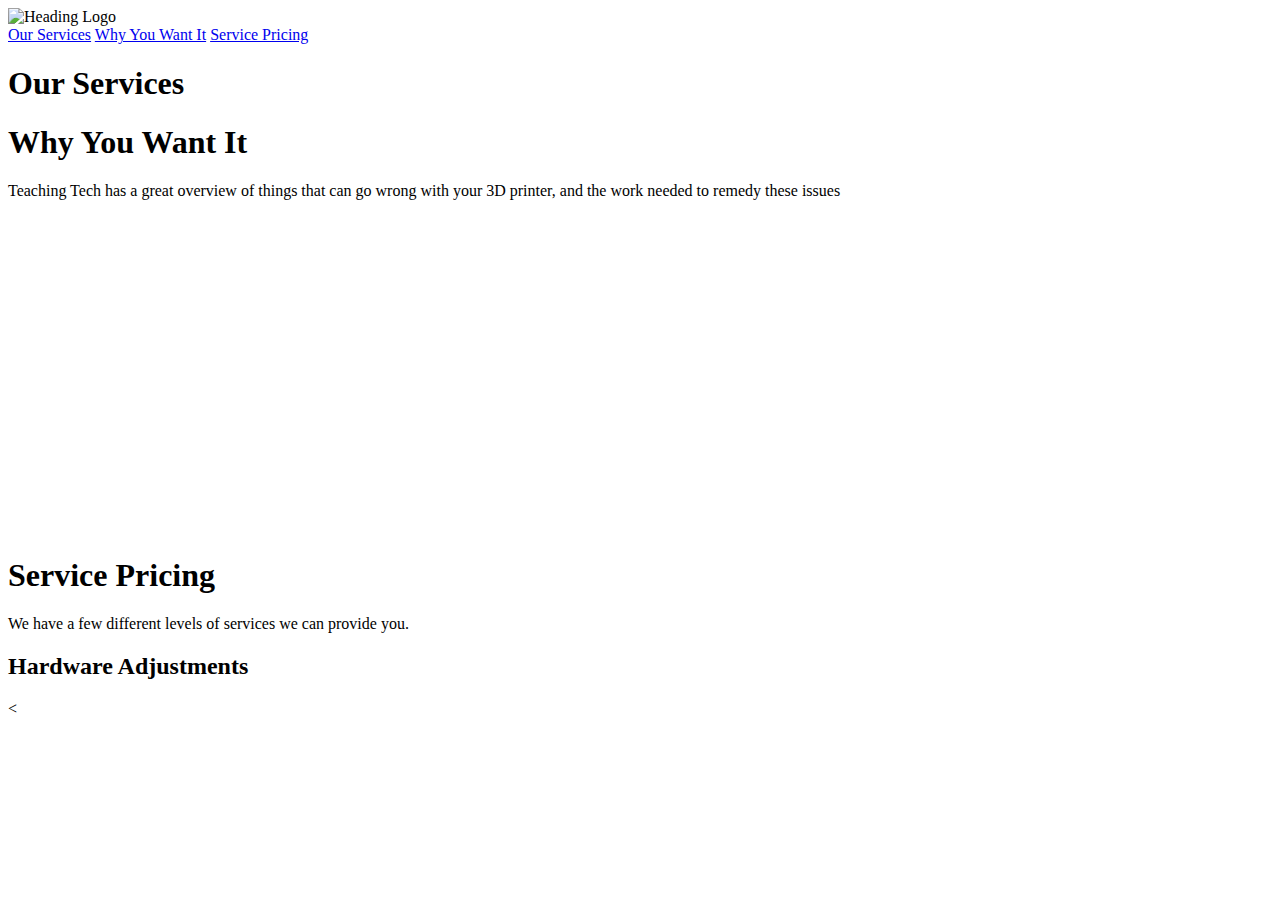
==== ProductLanding/index.html @ 0d1870fa "Initialized fCC Product page" ====
<!DOCTYPE html>
<html lang="en">
    <head>
        <title>Product Landing Page</title>
        <link href="./styles.css" rel="stylesheet">
        <meta name="content" content="width=device-width, initial-scale=1.0">
        <meta charset="utf-8">
    </head>

    <body>
        <header id="header">
            <img id="header-img" alt="Heading Logo" src="#">
            <nav id="nav-bar">
                <a class="nav-link" href="#services-card">Our Services</a>
                <a class="nav-link" href="#video-card">Why You Want It</a>
                <a class="nav-link" href="#pricing-card">Service Pricing</a>
            </nav>
        </header>

        <section id="services-card">
            <h1>Our Services</h1>
        </section>
        
        <section id="video-card">
            <h1>Why You Want It</h1>
            <p>Teaching Tech has a great overview of things that can go wrong with your 3D printer, and the work needed to remedy these issues</p>
            <iframe width="560" height="315" src="https://www.youtube.com/embed/3OHvAHbjWJA" title="YouTube video player" frameborder="0" allow="accelerometer; autoplay; clipboard-write; encrypted-media; gyroscope; picture-in-picture" allowfullscreen></iframe>
        </section>

        <secion id="pricing-card">
            <h1>Service Pricing</h1>
            <p>We have a few different levels of services we can provide you.</p>
            <div>
                <div>
                    <h2>Hardware Adjustments</h2>
                    <
                </div>
            </div>
        </secion>
    </body>
</html>
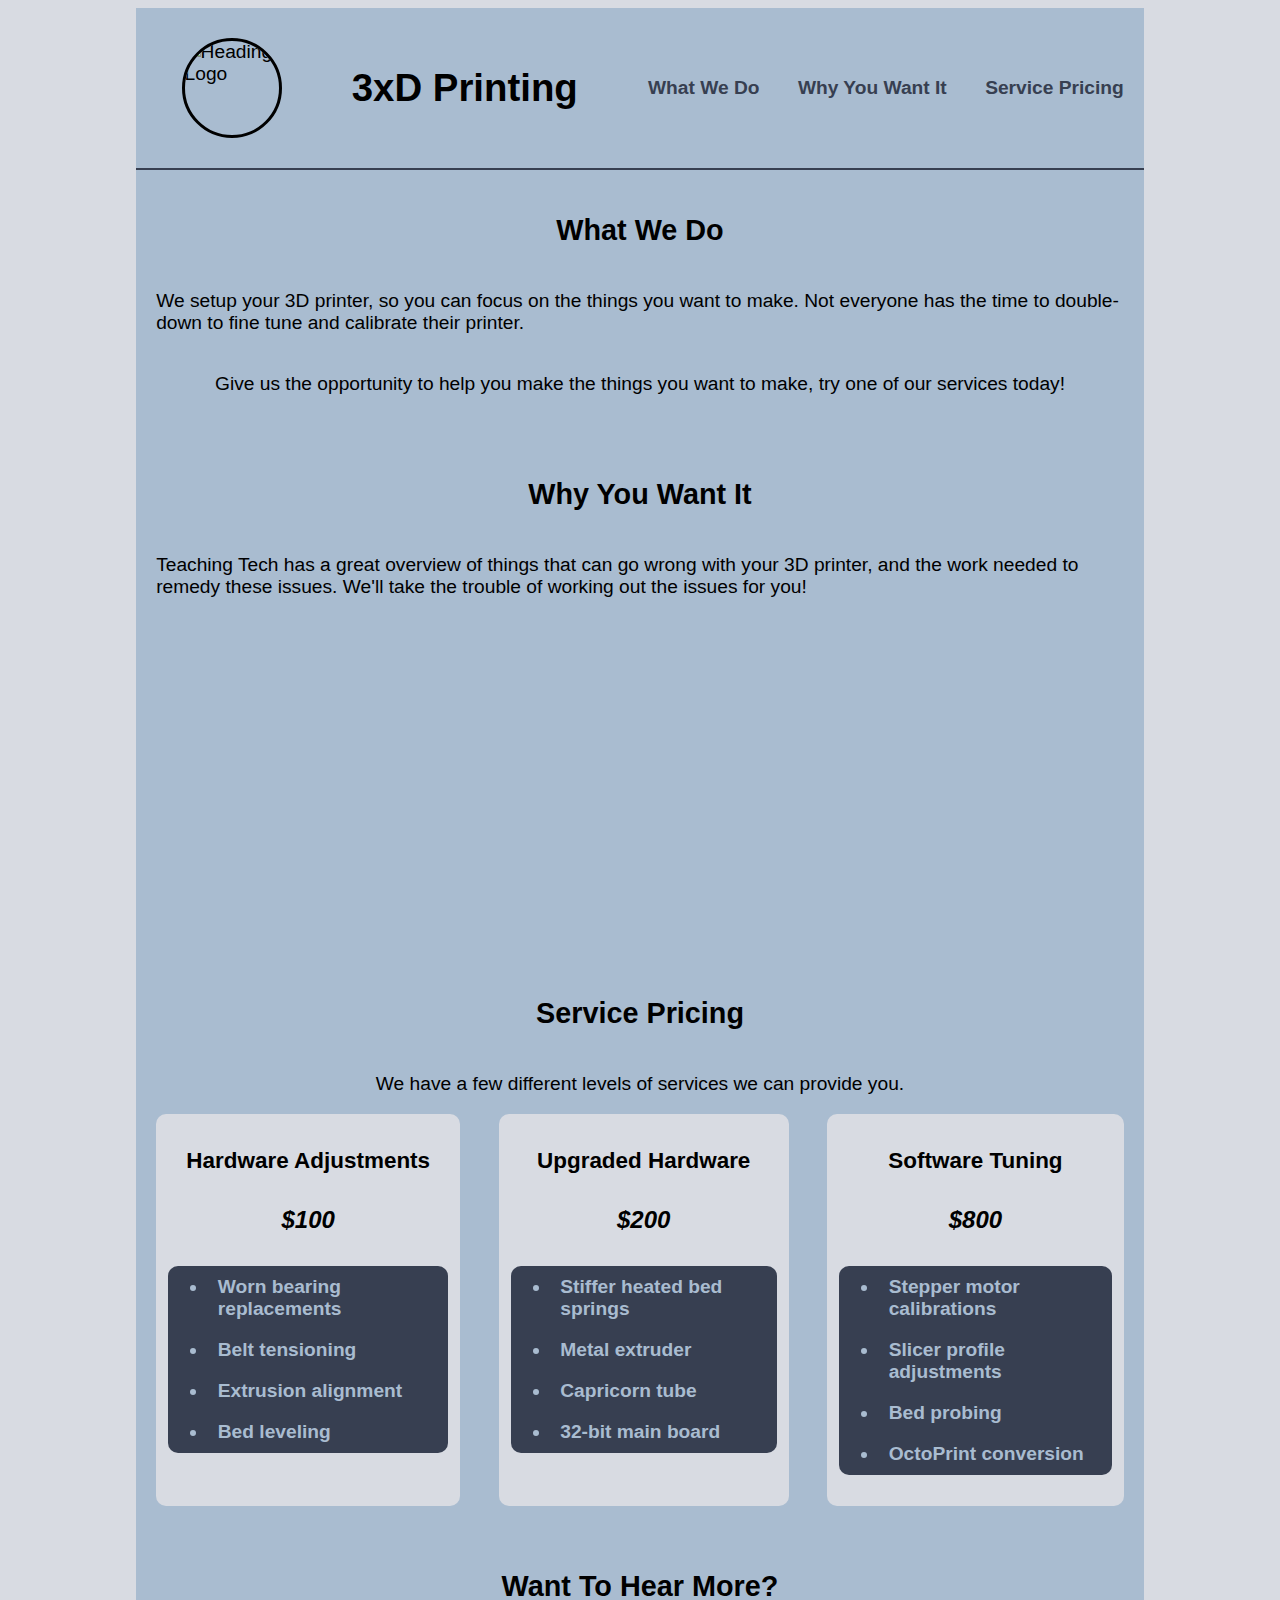
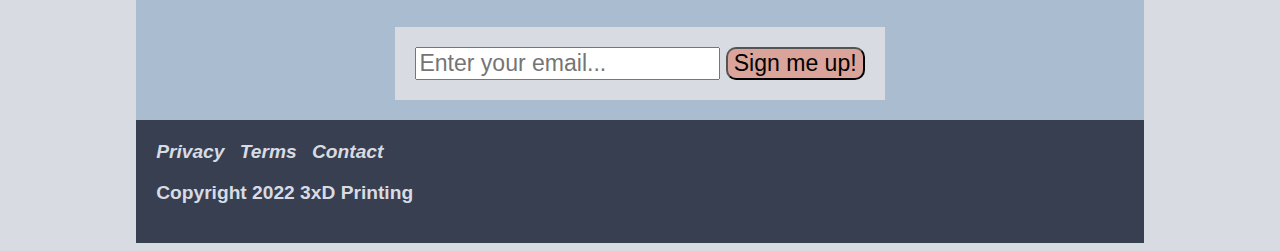
==== commit 8e056bd2: "Product page for fCC completed" ====
--- a/ProductLanding/index.html
+++ b/ProductLanding/index.html
@@ -2,40 +2,87 @@
 <html lang="en">
     <head>
         <title>Product Landing Page</title>
-        <link href="./styles.css" rel="stylesheet">
+        <link rel="stylesheet" href="./styles.css">
         <meta name="content" content="width=device-width, initial-scale=1.0">
         <meta charset="utf-8">
+        
     </head>
 
     <body>
         <header id="header">
-            <img id="header-img" alt="Heading Logo" src="#">
+            <img id="header-img" alt="Heading Logo" src="https://cdn.pixabay.com/photo/2019/12/09/18/02/brass-4684040_960_720.jpg">
+            <h1>3xD Printing</h1>
             <nav id="nav-bar">
-                <a class="nav-link" href="#services-card">Our Services</a>
+                <a class="nav-link" href="#services-card">What We Do</a>
                 <a class="nav-link" href="#video-card">Why You Want It</a>
                 <a class="nav-link" href="#pricing-card">Service Pricing</a>
             </nav>
         </header>
 
         <section id="services-card">
-            <h1>Our Services</h1>
+            <h2>What We Do</h2>
+            <p>We setup your 3D printer, so you can focus on the things you want to make. Not everyone has the time to double-down to fine tune and calibrate their printer.</p>
+            <p>Give us the opportunity to help you make the things you want to make, try one of our services today!</p>
         </section>
         
         <section id="video-card">
-            <h1>Why You Want It</h1>
-            <p>Teaching Tech has a great overview of things that can go wrong with your 3D printer, and the work needed to remedy these issues</p>
-            <iframe width="560" height="315" src="https://www.youtube.com/embed/3OHvAHbjWJA" title="YouTube video player" frameborder="0" allow="accelerometer; autoplay; clipboard-write; encrypted-media; gyroscope; picture-in-picture" allowfullscreen></iframe>
+            <h2>Why You Want It</h2>
+            <p>Teaching Tech has a great overview of things that can go wrong with your 3D printer, and the work needed to remedy these issues. We'll take the trouble of working out the issues for you!</p>
+            <iframe id="video" width="560" height="315" src="https://www.youtube.com/embed/3OHvAHbjWJA" title="YouTube video player" frameborder="0" allow="accelerometer; autoplay; clipboard-write; encrypted-media; gyroscope; picture-in-picture" allowfullscreen></iframe>
         </section>
 
-        <secion id="pricing-card">
-            <h1>Service Pricing</h1>
+        <section id="pricing-card">
+            <h2>Service Pricing</h2>
             <p>We have a few different levels of services we can provide you.</p>
-            <div>
-                <div>
-                    <h2>Hardware Adjustments</h2>
-                    <
+            <div id="product-container">
+                <div class="product-card">
+                    <h3>Hardware Adjustments</h3>
+                    <h4>$100</h4>
+                    <ul>
+                        <li>Worn bearing replacements</li>
+                        <li>Belt tensioning</li>
+                        <li>Extrusion alignment</li>
+                        <li>Bed leveling</li>
+                    </ul>
+                </div>
+
+                <div class="product-card">
+                    <h3>Upgraded Hardware</h3>
+                    <h4>$200</h4>
+                    <ul>
+                        <li>Stiffer heated bed springs</li>
+                        <li>Metal extruder</li>
+                        <li>Capricorn tube</li>
+                        <li>32-bit main board</li>
+                    </ul>
+                </div>
+                
+                <div class="product-card">
+                    <h3>Software Tuning</h3>
+                    <h4>$800</h4>
+                    <ul>
+                        <li>Stepper motor calibrations</li>
+                        <li>Slicer profile adjustments</li>
+                        <li>Bed probing</li>
+                        <li>OctoPrint conversion</li>
+                    </ul>
                 </div>
             </div>
-        </secion>
+        </section>
+
+        <section id="interest-card">
+            <h2>Want To Hear More?</h2>
+            <form id="form" action="https://www.freecodecamp.com/email-submit">
+                <input id="email" name="email" placeholder="Enter your email..." type="email">
+                <input type="submit" id="submit" value="Sign me up!">
+            </form>
+        </section>
+
+        <footer>
+            <a href="#">Privacy</a> <a href="#">Terms</a> <a href="#">Contact</a>
+            <p>Copyright 2022 3xD Printing</p>
+        </footer>
+
+        <script src="https://kit.fontawesome.com/8f9ce7e79c.js" crossorigin="anonymous"></script>
     </body>
 </html>--- a/ProductLanding/styles.css
+++ b/ProductLanding/styles.css
@@ -0,0 +1,179 @@
+:root {
+    --light-01: #d8dbe2;
+    --light-02: #a9bcd0;
+    --accent-01: #58a4b0;
+    --accent-02: #daa49a;
+    --dark-01: #373f51;
+
+}
+
+*, ::before, ::after {
+    box-sizing: border-box;
+}
+
+html {
+    font-family: 'Arial Narrow', Arial, sans-serif;
+    font-size: 1.2em;
+}
+
+
+/*General*/
+body {
+    background-color: var(--light-01);
+    display:flex;
+    flex-direction: column;
+    padding: 0 10%;
+}
+
+header, section, footer {
+    background-color: var(--light-02);
+    padding: 2%;
+    flex-wrap: wrap;
+}
+
+p li{
+    max-width: 70ch;
+
+}
+
+/*Header section*/
+header {
+    align-items: center;
+    display: flex;
+    gap: 1em;
+    border-bottom: var(--dark-01) solid 2px;
+    position: sticky;
+    top: 0;
+}
+
+
+header img{
+    width: 100px;
+    height: 100px;
+    object-fit: cover;
+    border: solid 3px black;
+    border-radius: 50%; 
+    margin: 10px;
+    margin-left: auto;
+    margin-right: auto;
+}
+
+header h1 {
+    display: inline;
+    text-align: center;
+    margin: 0 auto;
+}
+
+header nav {
+    display: flex;
+    margin-right: 0;
+    margin-left: auto;
+    gap: 2em;
+    flex-direction: row;
+}
+
+header nav a {
+    display: block;
+    margin: none;
+    text-align: center;
+    text-decoration: none;
+    color: var(--dark-01);
+    font-weight: bolder;
+}
+
+header nav a:hover {
+    text-decoration: underline;
+    
+}
+
+
+/*Sections*/
+section {
+    display: flex;
+    flex-direction: column;
+    flex-wrap: nowrap;
+    align-items: center;
+    overflow: hidden;
+}
+
+section ul {
+    background-color: var(--light-02);
+}
+
+#product-container {
+    display: flex;
+    flex-direction: row;
+    gap: 2em;
+}
+
+.product-card {
+    background-color: var(--light-01);
+    padding: 12px;
+    border-radius: 10px;
+}
+
+.product-card h3, .product-card h4 {
+    background-color: var(--light-01);
+    text-align: center;
+}
+
+.product-card h4 {
+    font-size: x-large;
+    font-style: italic;
+}
+
+.product-card ul {
+    border-radius: 10px;
+    background-color: var(--dark-01);
+    color: var(--light-02);
+    font-weight: bold;
+}
+
+.product-card ul li {
+    padding: .5em;
+}
+
+#form {
+    background-color: var(--light-01);
+    padding: 20px;
+}
+
+#form input, #form button{
+    font-size: larger;
+}
+
+#submit {
+    background-color: var(--accent-02);
+    border-radius: 10px;
+    cursor: pointer;
+}
+
+#submit:hover {
+    background-color: var(--dark-01);
+    color: var(--accent-02)
+}
+
+/*Footer*/
+footer {
+    background-color: var(--dark-01);
+    color: var(--light-01);
+    font-weight: bolder;
+}
+
+footer a {
+    color: inherit;
+    text-decoration: none;
+    font-style: italic;
+    padding: 10px;
+    padding-left: 0;
+}
+
+footer a:hover {
+    text-decoration: underline;
+}
+
+@media (orientation: portrait) {
+    #product-container {
+        flex-direction: column;
+    }
+}
